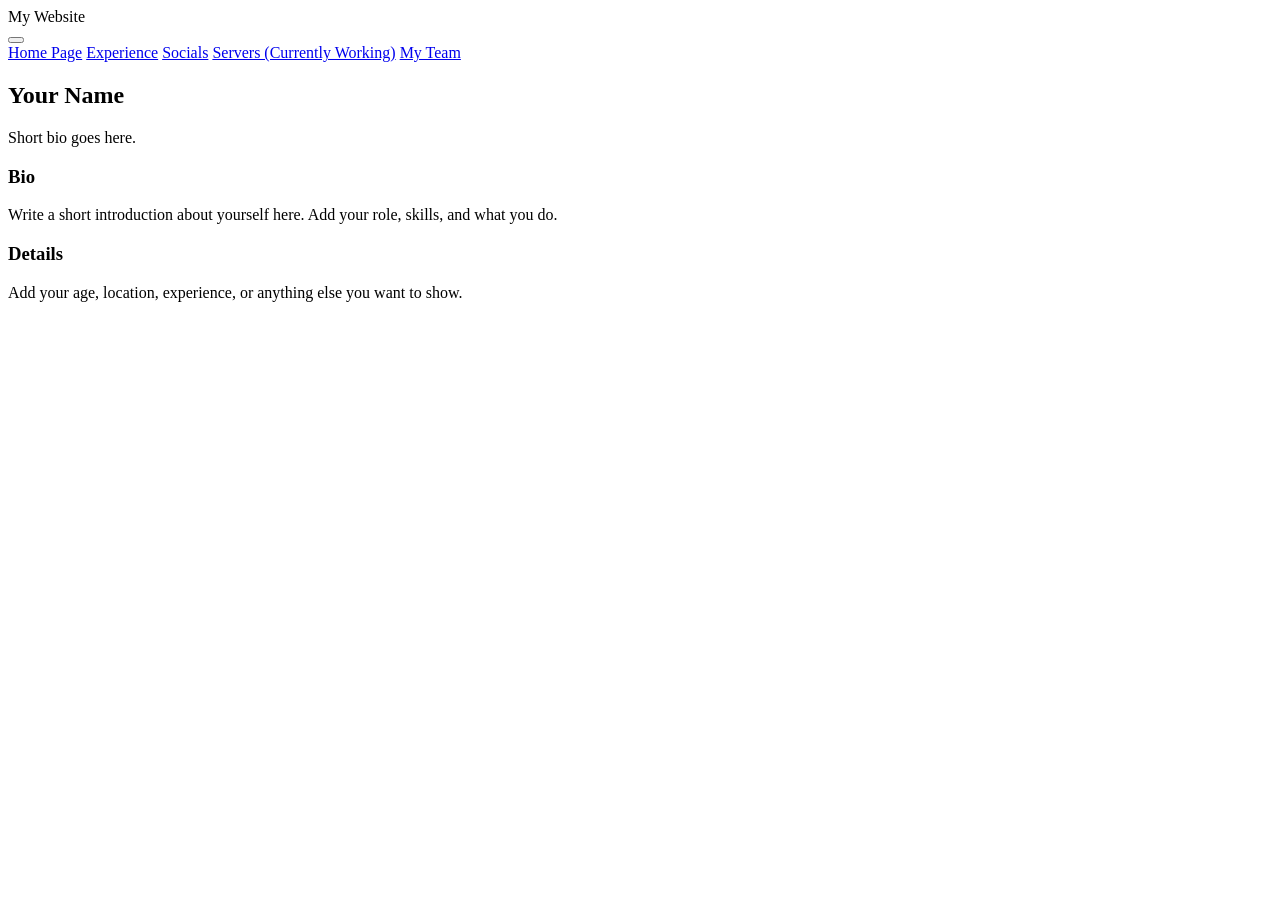
==== index.html @ c3e8e801 "Create index.html" ====
<!DOCTYPE html>
<html lang="en">
<head>
  <meta charset="UTF-8" />
  <meta name="viewport" content="width=device-width, initial-scale=1.0" />
  <title>Home</title>
  <link rel="stylesheet" href="style.css" />
  <script defer src="script.js"></script>
</head>
<body>
  <header class="topbar">
    <div class="logo">My Website</div>

    <button class="menu-btn" id="menuBtn" aria-label="Open menu">
      <span></span>
      <span></span>
      <span></span>
    </button>

    <nav class="sidebar" id="sidebar">
      <a href="index.html" class="active">Home Page</a>
      <a href="experience.html">Experience</a>
      <a href="socials.html">Socials</a>
      <a href="servers.html">Servers (Currently Working)</a>
      <a href="team.html">My Team</a>
    </nav>

    <div class="overlay" id="overlay"></div>
  </header>

  <main class="page">
    <section class="hero card">
      <h1>Your Name</h1>
      <p class="subtitle">Short bio goes here.</p>

      <div class="info-grid">
        <div class="info-box">
          <h3>Bio</h3>
          <p>
            Write a short introduction about yourself here. Add your role,
            skills, and what you do.
          </p>
        </div>

        <div class="info-box">
          <h3>Details</h3>
          <p>
            Add your age, location, experience, or anything else you want to show.
          </p>
        </div>
      </div>
    </section>
  </main>
</body>
</html>
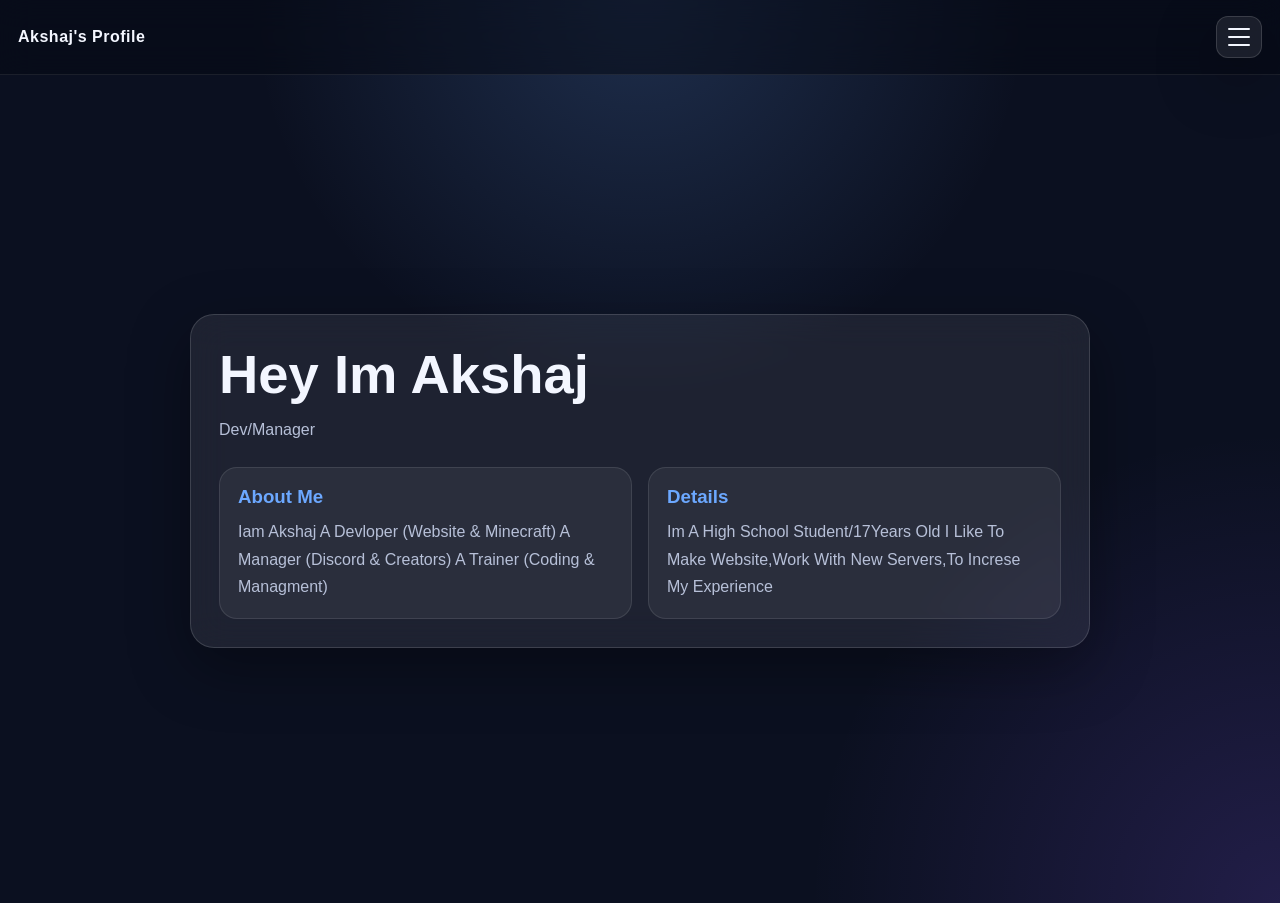
==== commit 83e4cc96: "Update index.html" ====
--- a/index.html
+++ b/index.html
@@ -9,7 +9,7 @@
 </head>
 <body>
   <header class="topbar">
-    <div class="logo">My Website</div>
+    <div class="logo">Akshaj's Profile</div>
 
     <button class="menu-btn" id="menuBtn" aria-label="Open menu">
       <span></span>
@@ -30,23 +30,25 @@
 
   <main class="page">
     <section class="hero card">
-      <h1>Your Name</h1>
-      <p class="subtitle">Short bio goes here.</p>
+      <h1>Hey Im Akshaj</h1>
+      <p class="subtitle">Dev/Manager</p>
 
       <div class="info-grid">
         <div class="info-box">
-          <h3>Bio</h3>
+          <h3>About Me</h3>
           <p>
-            Write a short introduction about yourself here. Add your role,
-            skills, and what you do.
+           Iam Akshaj 
+            A Devloper (Website & Minecraft)
+            A Manager  (Discord & Creators)
+            A Trainer  (Coding & Managment)
           </p>
         </div>
 
         <div class="info-box">
           <h3>Details</h3>
           <p>
-            Add your age, location, experience, or anything else you want to show.
-          </p>
+            Im A High School Student/17Years Old I Like To Make Website,Work With New Servers,To Increse My Experience
+          <p>
         </div>
       </div>
     </section>
--- a/style.css
+++ b/style.css
@@ -0,0 +1,200 @@
+:root {
+  --bg: #0b1020;
+  --panel: rgba(255, 255, 255, 0.08);
+  --panel-border: rgba(255, 255, 255, 0.14);
+  --text: #f3f6ff;
+  --muted: #b7c0d8;
+  --accent: #6ca8ff;
+  --accent-2: #8a5cff;
+  --shadow: 0 20px 60px rgba(0, 0, 0, 0.35);
+}
+
+* {
+  box-sizing: border-box;
+  margin: 0;
+  padding: 0;
+}
+
+html, body {
+  width: 100%;
+  min-height: 100%;
+  font-family: Arial, Helvetica, sans-serif;
+  background:
+    radial-gradient(circle at top, rgba(108, 168, 255, 0.2), transparent 35%),
+    radial-gradient(circle at bottom right, rgba(138, 92, 255, 0.18), transparent 30%),
+    var(--bg);
+  color: var(--text);
+}
+
+a {
+  color: inherit;
+  text-decoration: none;
+}
+
+.topbar {
+  position: sticky;
+  top: 0;
+  z-index: 1000;
+  display: flex;
+  align-items: center;
+  justify-content: space-between;
+  padding: 16px 18px;
+  backdrop-filter: blur(16px);
+  background: rgba(6, 10, 20, 0.55);
+  border-bottom: 1px solid rgba(255, 255, 255, 0.08);
+}
+
+.logo {
+  font-weight: 700;
+  letter-spacing: 0.5px;
+}
+
+.menu-btn {
+  width: 46px;
+  height: 42px;
+  border: 1px solid var(--panel-border);
+  background: var(--panel);
+  border-radius: 12px;
+  display: flex;
+  flex-direction: column;
+  justify-content: center;
+  gap: 6px;
+  padding: 0 11px;
+  cursor: pointer;
+  box-shadow: var(--shadow);
+}
+
+.menu-btn span {
+  display: block;
+  height: 2px;
+  width: 100%;
+  background: var(--text);
+  border-radius: 999px;
+}
+
+.sidebar {
+  position: fixed;
+  top: 72px;
+  right: 18px;
+  width: 260px;
+  max-width: calc(100vw - 36px);
+  padding: 10px;
+  background: rgba(15, 20, 36, 0.96);
+  border: 1px solid rgba(255, 255, 255, 0.12);
+  border-radius: 18px;
+  box-shadow: var(--shadow);
+  transform: translateY(-14px) scale(0.98);
+  opacity: 0;
+  pointer-events: none;
+  transition: 0.25s ease;
+}
+
+.sidebar.open {
+  transform: translateY(0) scale(1);
+  opacity: 1;
+  pointer-events: auto;
+}
+
+.sidebar a {
+  display: block;
+  padding: 14px 14px;
+  margin: 4px 0;
+  border-radius: 12px;
+  color: var(--text);
+  background: transparent;
+  transition: 0.2s ease;
+}
+
+.sidebar a:hover,
+.sidebar a.active {
+  background: linear-gradient(135deg, rgba(108, 168, 255, 0.22), rgba(138, 92, 255, 0.18));
+}
+
+.overlay {
+  position: fixed;
+  inset: 0;
+  background: rgba(0, 0, 0, 0.35);
+  opacity: 0;
+  pointer-events: none;
+  transition: 0.2s ease;
+}
+
+.overlay.show {
+  opacity: 1;
+  pointer-events: auto;
+}
+
+.page {
+  width: 100%;
+  min-height: calc(100vh - 72px);
+  display: flex;
+  align-items: center;
+  justify-content: center;
+  padding: 24px 16px 40px;
+}
+
+.card {
+  width: min(100%, 900px);
+  padding: 28px;
+  border-radius: 24px;
+  background: var(--panel);
+  border: 1px solid var(--panel-border);
+  box-shadow: var(--shadow);
+  backdrop-filter: blur(18px);
+}
+
+.hero h1,
+.card h1 {
+  font-size: clamp(2rem, 5vw, 3.4rem);
+  margin-bottom: 10px;
+}
+
+.subtitle {
+  color: var(--muted);
+  font-size: 1.05rem;
+  margin-bottom: 24px;
+}
+
+.info-grid {
+  display: grid;
+  grid-template-columns: repeat(2, minmax(0, 1fr));
+  gap: 16px;
+}
+
+.info-box {
+  padding: 18px;
+  border-radius: 18px;
+  background: rgba(255, 255, 255, 0.06);
+  border: 1px solid rgba(255, 255, 255, 0.1);
+}
+
+.info-box h3 {
+  margin-bottom: 10px;
+  color: var(--accent);
+}
+
+.info-box p,
+.card p {
+  color: var(--muted);
+  line-height: 1.7;
+  font-size: 1rem;
+}
+
+@media (max-width: 700px) {
+  .info-grid {
+    grid-template-columns: 1fr;
+  }
+
+  .card {
+    padding: 20px;
+    border-radius: 20px;
+  }
+
+  .sidebar {
+    width: 100%;
+    right: 0;
+    left: 0;
+    top: 72px;
+    border-radius: 0 0 18px 18px;
+  }
+}
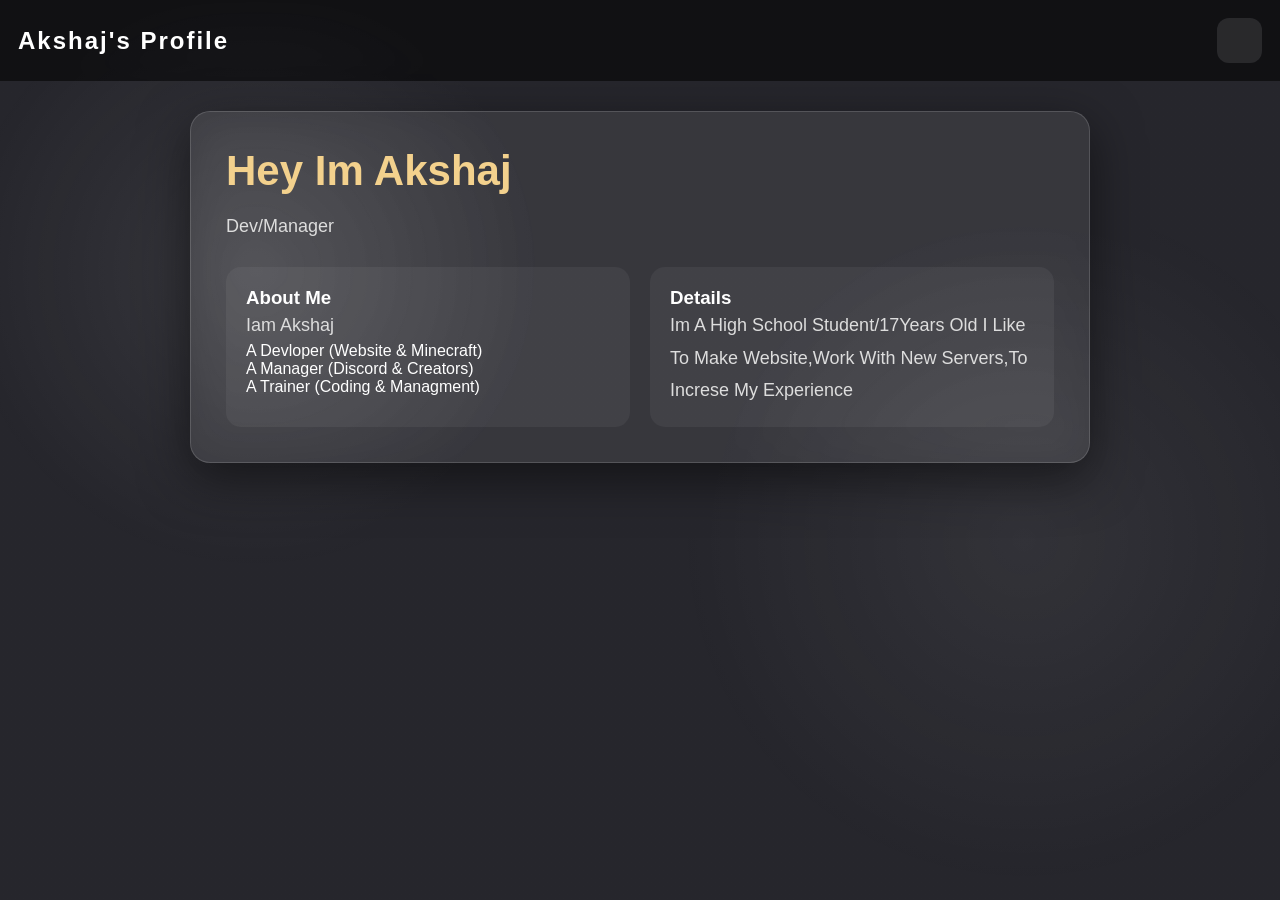
==== commit 568e8631: "Update index.html" ====
--- a/index.html
+++ b/index.html
@@ -37,10 +37,13 @@
         <div class="info-box">
           <h3>About Me</h3>
           <p>
-           Iam Akshaj 
-            A Devloper (Website & Minecraft)
-            A Manager  (Discord & Creators)
-            A Trainer  (Coding & Managment)
+           Iam Akshaj </p>
+            
+            </p>A Devloper (Website & Minecraft)<p>
+          
+           </p> A Manager  (Discord & Creators)</p>
+           
+            </p>A Trainer  (Coding & Managment)
           </p>
         </div>
 
--- a/style.css
+++ b/style.css
@@ -1,200 +1,309 @@
-:root {
-  --bg: #0b1020;
-  --panel: rgba(255, 255, 255, 0.08);
-  --panel-border: rgba(255, 255, 255, 0.14);
-  --text: #f3f6ff;
-  --muted: #b7c0d8;
-  --accent: #6ca8ff;
-  --accent-2: #8a5cff;
-  --shadow: 0 20px 60px rgba(0, 0, 0, 0.35);
-}
-
-* {
-  box-sizing: border-box;
-  margin: 0;
-  padding: 0;
-}
-
-html, body {
-  width: 100%;
-  min-height: 100%;
-  font-family: Arial, Helvetica, sans-serif;
-  background:
-    radial-gradient(circle at top, rgba(108, 168, 255, 0.2), transparent 35%),
-    radial-gradient(circle at bottom right, rgba(138, 92, 255, 0.18), transparent 30%),
-    var(--bg);
-  color: var(--text);
-}
-
-a {
-  color: inherit;
-  text-decoration: none;
-}
-
-.topbar {
-  position: sticky;
-  top: 0;
-  z-index: 1000;
-  display: flex;
-  align-items: center;
-  justify-content: space-between;
-  padding: 16px 18px;
-  backdrop-filter: blur(16px);
-  background: rgba(6, 10, 20, 0.55);
-  border-bottom: 1px solid rgba(255, 255, 255, 0.08);
-}
-
-.logo {
-  font-weight: 700;
-  letter-spacing: 0.5px;
-}
-
-.menu-btn {
-  width: 46px;
-  height: 42px;
-  border: 1px solid var(--panel-border);
-  background: var(--panel);
-  border-radius: 12px;
-  display: flex;
-  flex-direction: column;
-  justify-content: center;
-  gap: 6px;
-  padding: 0 11px;
-  cursor: pointer;
-  box-shadow: var(--shadow);
-}
-
-.menu-btn span {
-  display: block;
-  height: 2px;
-  width: 100%;
-  background: var(--text);
-  border-radius: 999px;
-}
-
-.sidebar {
-  position: fixed;
-  top: 72px;
-  right: 18px;
-  width: 260px;
-  max-width: calc(100vw - 36px);
-  padding: 10px;
-  background: rgba(15, 20, 36, 0.96);
-  border: 1px solid rgba(255, 255, 255, 0.12);
-  border-radius: 18px;
-  box-shadow: var(--shadow);
-  transform: translateY(-14px) scale(0.98);
-  opacity: 0;
-  pointer-events: none;
-  transition: 0.25s ease;
-}
-
-.sidebar.open {
-  transform: translateY(0) scale(1);
-  opacity: 1;
-  pointer-events: auto;
-}
-
-.sidebar a {
-  display: block;
-  padding: 14px 14px;
-  margin: 4px 0;
-  border-radius: 12px;
-  color: var(--text);
-  background: transparent;
-  transition: 0.2s ease;
-}
-
-.sidebar a:hover,
-.sidebar a.active {
-  background: linear-gradient(135deg, rgba(108, 168, 255, 0.22), rgba(138, 92, 255, 0.18));
-}
-
-.overlay {
-  position: fixed;
-  inset: 0;
-  background: rgba(0, 0, 0, 0.35);
-  opacity: 0;
-  pointer-events: none;
-  transition: 0.2s ease;
-}
-
-.overlay.show {
-  opacity: 1;
-  pointer-events: auto;
-}
-
-.page {
-  width: 100%;
-  min-height: calc(100vh - 72px);
-  display: flex;
-  align-items: center;
-  justify-content: center;
-  padding: 24px 16px 40px;
-}
-
-.card {
-  width: min(100%, 900px);
-  padding: 28px;
-  border-radius: 24px;
-  background: var(--panel);
-  border: 1px solid var(--panel-border);
-  box-shadow: var(--shadow);
-  backdrop-filter: blur(18px);
-}
-
-.hero h1,
-.card h1 {
-  font-size: clamp(2rem, 5vw, 3.4rem);
-  margin-bottom: 10px;
-}
-
-.subtitle {
-  color: var(--muted);
-  font-size: 1.05rem;
-  margin-bottom: 24px;
-}
-
-.info-grid {
-  display: grid;
-  grid-template-columns: repeat(2, minmax(0, 1fr));
-  gap: 16px;
-}
-
-.info-box {
-  padding: 18px;
-  border-radius: 18px;
-  background: rgba(255, 255, 255, 0.06);
-  border: 1px solid rgba(255, 255, 255, 0.1);
-}
-
-.info-box h3 {
-  margin-bottom: 10px;
-  color: var(--accent);
-}
-
-.info-box p,
-.card p {
-  color: var(--muted);
-  line-height: 1.7;
-  font-size: 1rem;
-}
-
-@media (max-width: 700px) {
-  .info-grid {
-    grid-template-columns: 1fr;
-  }
-
-  .card {
-    padding: 20px;
-    border-radius: 20px;
-  }
-
-  .sidebar {
-    width: 100%;
-    right: 0;
-    left: 0;
-    top: 72px;
-    border-radius: 0 0 18px 18px;
-  }
-}
+/* ==========================
+   E-BOOK THEME
+========================== */
+
+*{
+margin:0;
+padding:0;
+box-sizing:border-box;
+font-family:"Poppins",sans-serif;
+}
+
+body{
+
+background:
+linear-gradient(rgba(8,8,15,.88),rgba(8,8,15,.88)),
+url("https://images.unsplash.com/photo-1519681393784-d120267933ba?auto=format&fit=crop&w=1600&q=80");
+
+background-size:cover;
+background-position:center;
+background-attachment:fixed;
+color:#fff;
+overflow-x:hidden;
+opacity:0;
+animation:pageLoad .6s forwards;
+}
+
+@keyframes pageLoad{
+to{
+opacity:1;
+}
+}
+
+body::before{
+content:"";
+position:fixed;
+inset:0;
+
+background:
+radial-gradient(circle at 20% 30%,rgba(255,255,255,.08),transparent 25%),
+radial-gradient(circle at 80% 60%,rgba(255,255,255,.06),transparent 30%);
+
+animation:moveBG 20s linear infinite;
+
+pointer-events:none;
+}
+
+@keyframes moveBG{
+
+0%{
+transform:translateY(0);
+}
+
+100%{
+transform:translateY(-80px);
+}
+
+}
+
+.topbar{
+
+position:sticky;
+top:0;
+
+display:flex;
+justify-content:space-between;
+align-items:center;
+
+padding:18px;
+
+background:rgba(0,0,0,.55);
+
+backdrop-filter:blur(15px);
+
+z-index:999;
+
+}
+
+.logo{
+
+font-size:24px;
+font-weight:bold;
+letter-spacing:2px;
+
+}
+
+.menu-btn{
+
+width:45px;
+height:45px;
+
+border:none;
+
+background:rgba(255,255,255,.1);
+
+border-radius:12px;
+
+cursor:pointer;
+
+display:flex;
+flex-direction:column;
+justify-content:center;
+
+gap:5px;
+
+padding:10px;
+
+transition:.3s;
+
+}
+
+.menu-btn:hover{
+
+background:#d8b46a;
+
+}
+
+.menu-btn span{
+
+height:3px;
+background:white;
+border-radius:20px;
+
+}
+
+.sidebar{
+
+position:fixed;
+
+top:0;
+right:-300px;
+
+width:270px;
+height:100%;
+
+background:#111;
+
+display:flex;
+flex-direction:column;
+
+padding-top:80px;
+
+transition:.4s;
+
+z-index:1000;
+
+}
+
+.sidebar.open{
+
+right:0;
+
+}
+
+.sidebar a{
+
+padding:18px 30px;
+
+color:white;
+
+font-size:18px;
+
+transition:.3s;
+
+}
+
+.sidebar a:hover{
+
+background:#d8b46a;
+padding-left:40px;
+
+}
+
+.overlay{
+
+position:fixed;
+inset:0;
+
+background:rgba(0,0,0,.5);
+
+opacity:0;
+pointer-events:none;
+
+transition:.3s;
+
+}
+
+.overlay.show{
+
+opacity:1;
+pointer-events:auto;
+
+}
+
+.page{
+
+padding:30px;
+
+display:flex;
+justify-content:center;
+
+}
+
+.card{
+
+width:min(900px,100%);
+
+background:rgba(255,255,255,.08);
+
+backdrop-filter:blur(20px);
+
+padding:35px;
+
+border-radius:20px;
+
+border:1px solid rgba(255,255,255,.15);
+
+box-shadow:0 15px 50px rgba(0,0,0,.5);
+
+animation:book .8s ease;
+
+}
+
+@keyframes book{
+
+from{
+
+opacity:0;
+
+transform:translateY(50px) rotateX(20deg);
+
+}
+
+to{
+
+opacity:1;
+
+transform:none;
+
+}
+
+}
+
+.card h1{
+
+font-size:42px;
+
+margin-bottom:15px;
+
+color:#f3d18d;
+
+}
+
+.card p{
+
+line-height:1.8;
+
+font-size:18px;
+
+color:#ddd;
+
+}
+
+.info-grid{
+
+display:grid;
+
+grid-template-columns:repeat(auto-fit,minmax(250px,1fr));
+
+gap:20px;
+
+margin-top:25px;
+
+}
+
+.info-box{
+
+background:rgba(255,255,255,.05);
+
+padding:20px;
+
+border-radius:15px;
+
+transition:.3s;
+
+}
+
+.info-box:hover{
+
+transform:translateY(-8px);
+
+background:rgba(255,255,255,.1);
+
+}
+
+@media(max-width:700px){
+
+.card{
+
+padding:20px;
+
+}
+
+.card h1{
+
+font-size:32px;
+
+}
+
+}
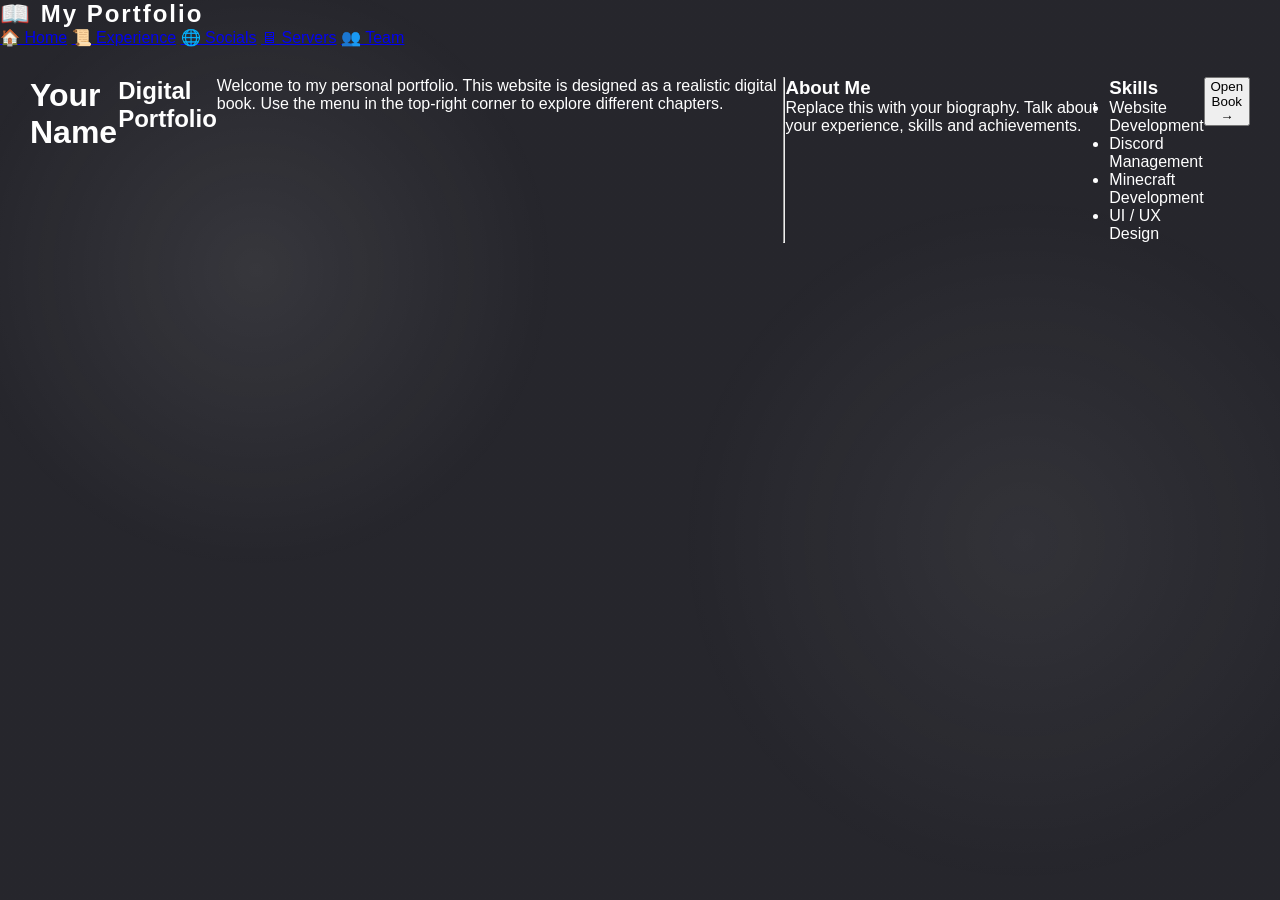
==== commit 762b29ef: "Update index.html" ====
--- a/index.html
+++ b/index.html
@@ -1,60 +1,121 @@
 <!DOCTYPE html>
 <html lang="en">
 <head>
-  <meta charset="UTF-8" />
-  <meta name="viewport" content="width=device-width, initial-scale=1.0" />
-  <title>Home</title>
-  <link rel="stylesheet" href="style.css" />
-  <script defer src="script.js"></script>
+    <meta charset="UTF-8">
+    <meta name="viewport" content="width=device-width, initial-scale=1.0">
+    <title>My Digital Book</title>
+
+    <link rel="stylesheet" href="style.css">
+
+    <link href="https://fonts.googleapis.com/css2?family=Cinzel:wght@400;600;700&family=Cormorant+Garamond:wght@400;500;600&display=swap" rel="stylesheet">
+
+    <script defer src="script.js"></script>
 </head>
 <body>
-  <header class="topbar">
-    <div class="logo">Akshaj's Profile</div>
 
-    <button class="menu-btn" id="menuBtn" aria-label="Open menu">
-      <span></span>
-      <span></span>
-      <span></span>
-    </button>
+<div class="background"></div>
 
-    <nav class="sidebar" id="sidebar">
-      <a href="index.html" class="active">Home Page</a>
-      <a href="experience.html">Experience</a>
-      <a href="socials.html">Socials</a>
-      <a href="servers.html">Servers (Currently Working)</a>
-      <a href="team.html">My Team</a>
-    </nav>
+<header>
 
-    <div class="overlay" id="overlay"></div>
-  </header>
+<div class="logo">
+📖 My Portfolio
+</div>
 
-  <main class="page">
-    <section class="hero card">
-      <h1>Hey Im Akshaj</h1>
-      <p class="subtitle">Dev/Manager</p>
+<div class="menu-button" id="menuButton">
 
-      <div class="info-grid">
-        <div class="info-box">
-          <h3>About Me</h3>
-          <p>
-           Iam Akshaj </p>
-            
-            </p>A Devloper (Website & Minecraft)<p>
-          
-           </p> A Manager  (Discord & Creators)</p>
-           
-            </p>A Trainer  (Coding & Managment)
-          </p>
-        </div>
+<span></span>
+<span></span>
+<span></span>
 
-        <div class="info-box">
-          <h3>Details</h3>
-          <p>
-            Im A High School Student/17Years Old I Like To Make Website,Work With New Servers,To Increse My Experience
-          <p>
-        </div>
-      </div>
-    </section>
-  </main>
+</div>
+
+<nav id="sidebar">
+
+<a href="index.html">🏠 Home</a>
+
+<a href="experience.html">📜 Experience</a>
+
+<a href="socials.html">🌐 Socials</a>
+
+<a href="servers.html">🖥 Servers</a>
+
+<a href="team.html">👥 Team</a>
+
+</nav>
+
+</header>
+
+<main>
+
+<div class="book">
+
+<div class="page">
+
+<h1>Your Name</h1>
+
+<h2>Digital Portfolio</h2>
+
+<p>
+
+Welcome to my personal portfolio.
+
+This website is designed as a realistic digital book.
+
+Use the menu in the top-right corner to explore different chapters.
+
+</p>
+
+<hr>
+
+<section>
+
+<h3>About Me</h3>
+
+<p>
+
+Replace this with your biography.
+
+Talk about your experience, skills and achievements.
+
+</p>
+
+</section>
+
+<section>
+
+<h3>Skills</h3>
+
+<ul>
+
+<li>Website Development</li>
+
+<li>Discord Management</li>
+
+<li>Minecraft Development</li>
+
+<li>UI / UX Design</li>
+
+</ul>
+
+</section>
+
+<div class="buttons">
+
+<a href="experience.html">
+
+<button>
+Open Book →
+</button>
+
+</a>
+
+</div>
+
+</div>
+
+</div>
+
+</main>
+
 </body>
 </html>
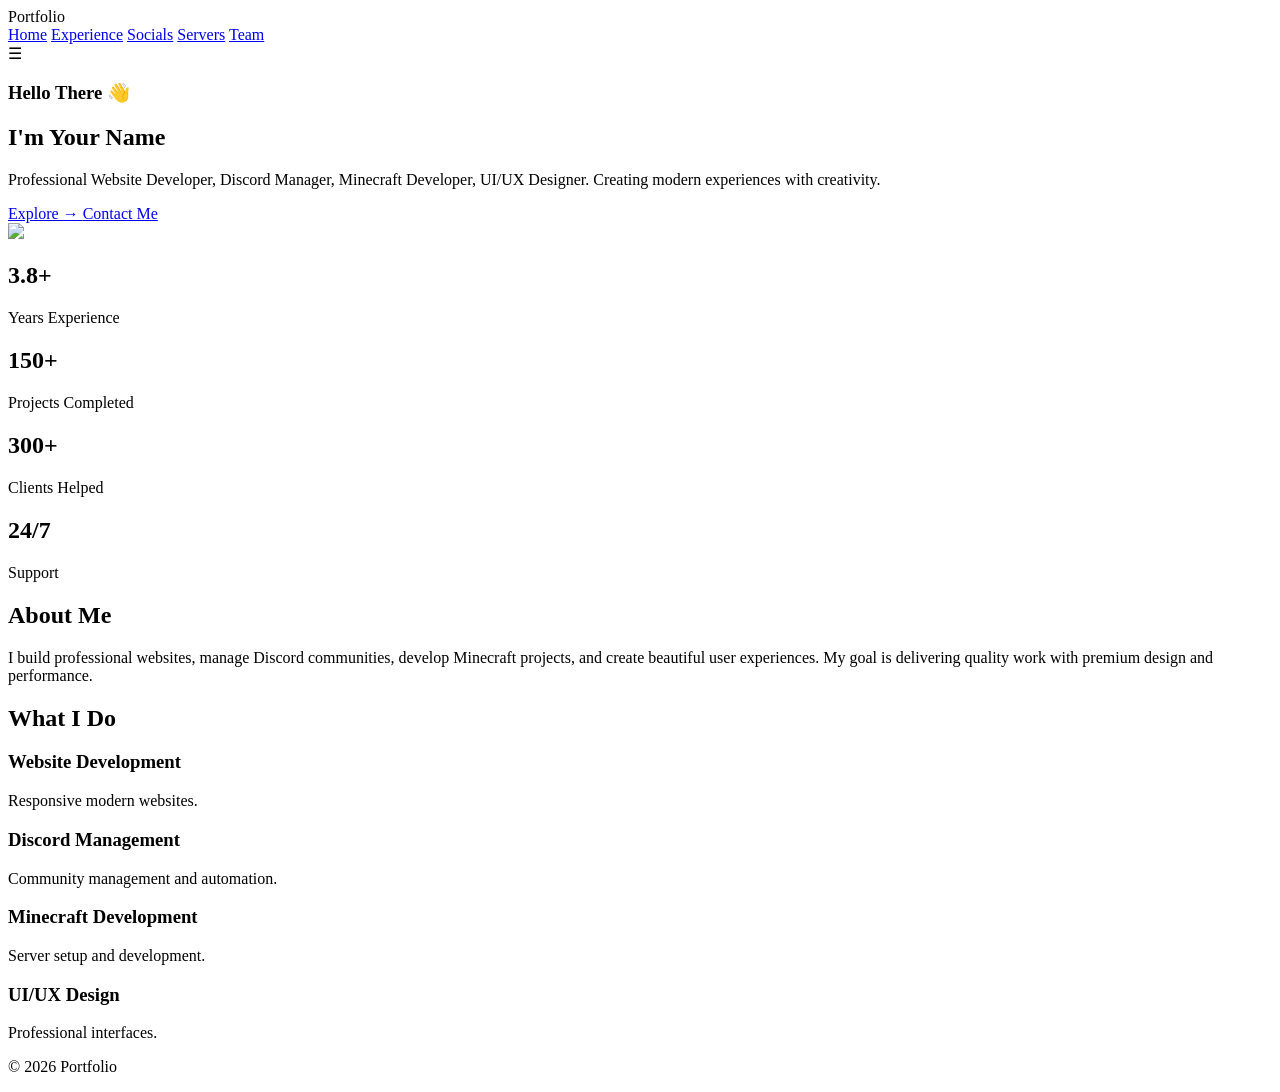
==== commit cbf12878: "Update index.html" ====
--- a/index.html
+++ b/index.html
@@ -1,121 +1,218 @@
 <!DOCTYPE html>
 <html lang="en">
 <head>
-    <meta charset="UTF-8">
-    <meta name="viewport" content="width=device-width, initial-scale=1.0">
-    <title>My Digital Book</title>
-
-    <link rel="stylesheet" href="style.css">
-
-    <link href="https://fonts.googleapis.com/css2?family=Cinzel:wght@400;600;700&family=Cormorant+Garamond:wght@400;500;600&display=swap" rel="stylesheet">
-
-    <script defer src="script.js"></script>
+<meta charset="UTF-8">
+<meta name="viewport" content="width=device-width, initial-scale=1.0">
+
+<title>Portfolio | Home</title>
+
+<link rel="stylesheet" href="css/style.css">
+
+<link href="https://fonts.googleapis.com/css2?family=Poppins:wght@300;400;500;600;700&family=Orbitron:wght@500;700&display=swap" rel="stylesheet">
+
+<script defer src="js/script.js"></script>
 </head>
+
 <body>
 
-<div class="background"></div>
+<div id="loader">
+<div class="book">
+<div class="page"></div>
+<div class="page"></div>
+<div class="page"></div>
+</div>
+</div>
+
+<div id="particles"></div>
 
 <header>
 
 <div class="logo">
-📖 My Portfolio
-</div>
-
-<div class="menu-button" id="menuButton">
-
-<span></span>
-<span></span>
-<span></span>
-
-</div>
-
-<nav id="sidebar">
-
-<a href="index.html">🏠 Home</a>
-
-<a href="experience.html">📜 Experience</a>
-
-<a href="socials.html">🌐 Socials</a>
-
-<a href="servers.html">🖥 Servers</a>
-
-<a href="team.html">👥 Team</a>
+Portfolio
+</div>
+
+<nav>
+
+<a href="index.html" class="active">Home</a>
+
+<a href="experience.html">Experience</a>
+
+<a href="socials.html">Socials</a>
+
+<a href="servers.html">Servers</a>
+
+<a href="team.html">Team</a>
 
 </nav>
 
+<div class="menu-btn">
+☰
+</div>
+
 </header>
 
-<main>
-
-<div class="book">
-
-<div class="page">
-
-<h1>Your Name</h1>
-
-<h2>Digital Portfolio</h2>
-
-<p>
-
-Welcome to my personal portfolio.
-
-This website is designed as a realistic digital book.
-
-Use the menu in the top-right corner to explore different chapters.
-
-</p>
-
-<hr>
-
-<section>
-
-<h3>About Me</h3>
-
-<p>
-
-Replace this with your biography.
-
-Talk about your experience, skills and achievements.
-
-</p>
-
-</section>
-
-<section>
-
-<h3>Skills</h3>
-
-<ul>
-
-<li>Website Development</li>
-
-<li>Discord Management</li>
-
-<li>Minecraft Development</li>
-
-<li>UI / UX Design</li>
-
-</ul>
-
-</section>
+<section class="hero">
+
+<div class="hero-left">
+
+<h3>Hello There 👋</h3>
+
+<h1>
+I'm <span>Your Name</span>
+</h1>
+
+<p>
+
+Professional Website Developer,
+Discord Manager,
+Minecraft Developer,
+UI/UX Designer.
+
+Creating modern experiences with creativity.
+
+</p>
 
 <div class="buttons">
 
-<a href="experience.html">
-
-<button>
-Open Book →
-</button>
-
+<a href="experience.html" class="btn primary">
+Explore →
 </a>
 
-</div>
-
-</div>
-
-</div>
-
-</main>
+<a href="socials.html" class="btn">
+Contact Me
+</a>
+
+</div>
+
+</div>
+
+<div class="hero-right">
+
+<div class="profile-card">
+
+<img src="assets/profile.png">
+
+<div class="glow"></div>
+
+</div>
+
+</div>
+
+</section>
+
+<section class="stats">
+
+<div class="card">
+
+<h2>3.8+</h2>
+
+<p>Years Experience</p>
+
+</div>
+
+<div class="card">
+
+<h2>150+</h2>
+
+<p>Projects Completed</p>
+
+</div>
+
+<div class="card">
+
+<h2>300+</h2>
+
+<p>Clients Helped</p>
+
+</div>
+
+<div class="card">
+
+<h2>24/7</h2>
+
+<p>Support</p>
+
+</div>
+
+</section>
+
+<section class="about">
+
+<h2>About Me</h2>
+
+<p>
+
+I build professional websites,
+manage Discord communities,
+develop Minecraft projects,
+and create beautiful user experiences.
+
+My goal is delivering quality work
+with premium design and performance.
+
+</p>
+
+</section>
+
+<section class="services">
+
+<h2>What I Do</h2>
+
+<div class="service-grid">
+
+<div class="service">
+
+<h3>Website Development</h3>
+
+<p>
+Responsive modern websites.
+</p>
+
+</div>
+
+<div class="service">
+
+<h3>Discord Management</h3>
+
+<p>
+Community management and automation.
+</p>
+
+</div>
+
+<div class="service">
+
+<h3>Minecraft Development</h3>
+
+<p>
+Server setup and development.
+</p>
+
+</div>
+
+<div class="service">
+
+<h3>UI/UX Design</h3>
+
+<p>
+Professional interfaces.
+</p>
+
+</div>
+
+</div>
+
+</section>
+
+<footer>
+
+<p>
+
+© 2026 Portfolio
+
+</p>
+
+</footer>
 
 </body>
 </html>
